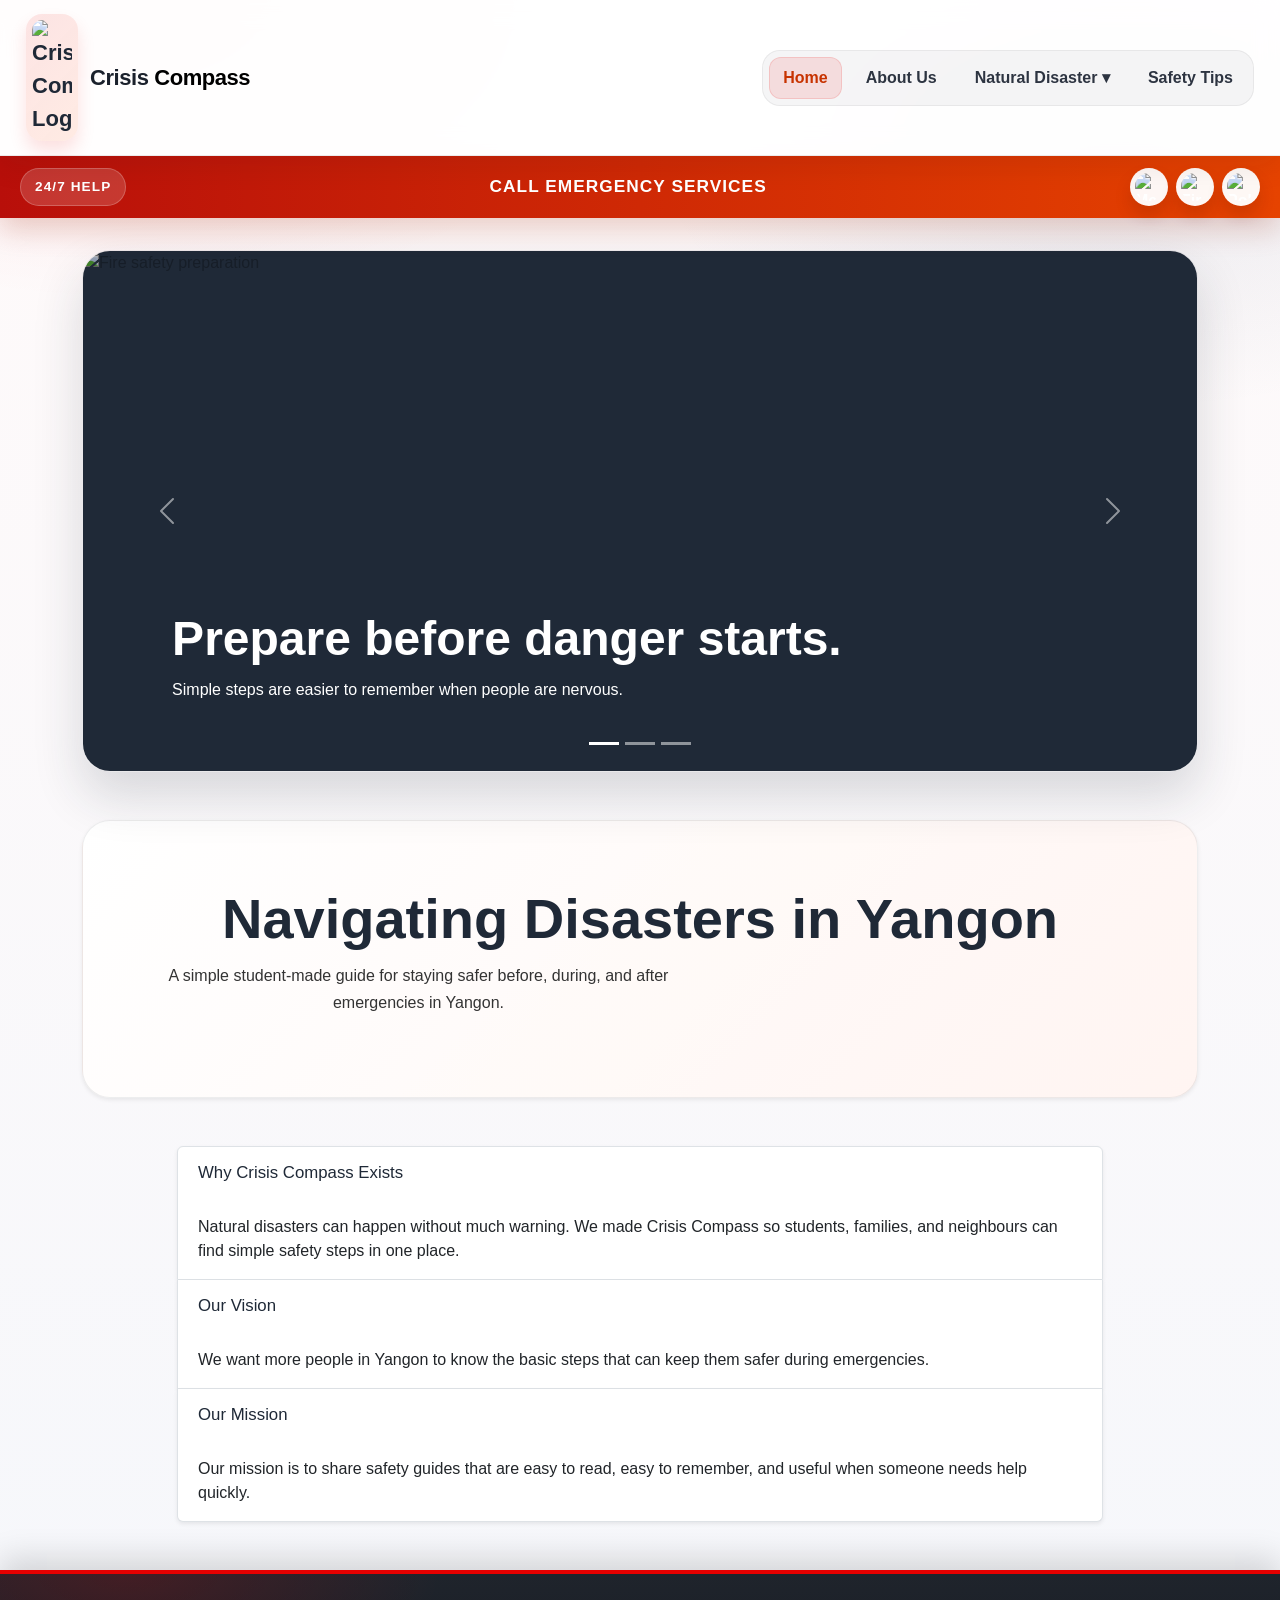
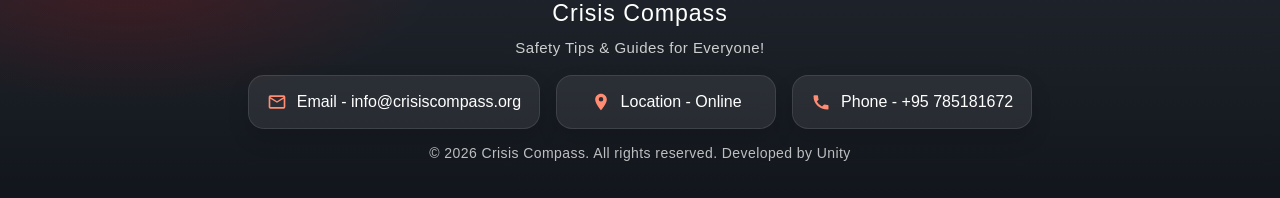
==== pages/index.html @ 1739c4b1 "Add files via upload" ====
<!DOCTYPE html>
<html lang="en">
<head>
    <meta charset="UTF-8">
    <meta name="viewport" content="width=device-width, initial-scale=1.0">
    <title>Crisis Compass</title>
    <link rel="icon" type="image/png" href="../media/Crisis-removebg-preview.png">
    <link rel="stylesheet" href="https://cdn.jsdelivr.net/npm/bootstrap@5.3.3/dist/css/bootstrap.min.css">
    <link rel="stylesheet" href="shared.css">
</head>
<body class="home-page">
    <nav class="navbar">
        <div class="logo">
            <img class="logo-image" src="../media/Crisis-removebg-preview.png" alt="Crisis Compass Logo">
            <span class="brand">Crisis <b>Compass</b></span>
        </div>

        <input type="checkbox" id="nav-toggle" class="nav-toggle">
        <label for="nav-toggle" class="nav-toggle-label" aria-label="Toggle navigation">
            <span></span>
            <span></span>
            <span></span>
        </label>

        <ul class="nav-links">
            <li><a class="active" href="index.html">Home</a></li>
            <li><a href="aboutus.html">About Us</a></li>
            <li class="dropdown">
                <a href="#">Natural Disaster &#9662;</a>
                <ul class="dropdown-menu">
                    <li><a href="Earthquake.html">Earthquake</a></li>
                    <li><a href="Flood.html">Flood</a></li>
                    <li><a href="Tornado.html">Tornado</a></li>
                    <li><a href="Tsunami.html">Tsunami</a></li>
                    <li><a href="fire-safety.html">Fire Safety</a></li>
                </ul>
            </li>
            <li><a href="Safety_tips.html">Safety Tips</a></li>
        </ul>
    </nav>

    <a href="emergency.html" class="emergency-bar">
        <span class="em-badge">24/7 Help</span>
        <span class="em-text">Call Emergency Services</span>
        <span class="em-logos">
            <img src="../media/medicial.png" alt="Medical Support">
            <img src="../media/fire.png" alt="Fire Force">
            <img src="../media/police.png" alt="Police">
        </span>
    </a>

    <main class="home-main">
        <div class="container">
            <div id="homeSafetySlides" class="carousel slide home-carousel mb-5" data-bs-ride="carousel">
                <div class="carousel-indicators">
                    <button type="button" data-bs-target="#homeSafetySlides" data-bs-slide-to="0" class="active" aria-current="true" aria-label="Slide 1"></button>
                    <button type="button" data-bs-target="#homeSafetySlides" data-bs-slide-to="1" aria-label="Slide 2"></button>
                    <button type="button" data-bs-target="#homeSafetySlides" data-bs-slide-to="2" aria-label="Slide 3"></button>
                </div>
                <div class="carousel-inner">
                    <div class="carousel-item active">
                        <img src="../media/flood.jpg" class="d-block w-100" alt="Fire safety preparation">
                        <div class="carousel-caption">
                            <h2>Prepare before danger starts.</h2>
                            <p>Simple steps are easier to remember when people are nervous.</p>
                        </div>
                    </div>
                    <div class="carousel-item">
                        <img src="../media/fire-prevention.webp" class="d-block w-100" alt="Fire prevention safety">
                        <div class="carousel-caption">
                            <h2>Prevent risks at home.</h2>
                            <p>Small habits like checking heat, wires, exits, and supplies can prevent bigger problems.</p>
                        </div>
                    </div>
                    <div class="carousel-item">
                        <img src="../media/first-aid-kit-screenshot.png" class="d-block w-100" alt="Emergency kit supplies">
                        <div class="carousel-caption">
                            <h2>Keep emergency supplies ready.</h2>
                            <p>A small kit can really help when power, roads, or phones are not working.</p>
                        </div>
                    </div>
                </div>
                <button class="carousel-control-prev" type="button" data-bs-target="#homeSafetySlides" data-bs-slide="prev">
                    <span class="carousel-control-prev-icon" aria-hidden="true"></span>
                    <span class="visually-hidden">Previous</span>
                </button>
                <button class="carousel-control-next" type="button" data-bs-target="#homeSafetySlides" data-bs-slide="next">
                    <span class="carousel-control-next-icon" aria-hidden="true"></span>
                    <span class="visually-hidden">Next</span>
                </button>
            </div>

            <div class="hero-section text-center shadow-sm">
                <h1 class="display-4 fw-bold">Navigating Disasters in Yangon</h1>
                <p class="lead px-3">A simple student-made guide for staying safer before, during, and after emergencies in Yangon.</p>
            </div>

            <div class="row mt-5 justify-content-center">
                <div class="col-md-10">
                    <div class="accordion" id="homeAccordion">
                        <div class="accordion-item shadow-sm">
                            <div class="accordion-header"><h3 class="custom-btn">Why Crisis Compass Exists</h3></div>
                            <div class="accordion-body">
                                Natural disasters can happen without much warning. We made Crisis Compass so students, families, and neighbours can find simple safety steps in one place.
                            </div>
                        </div>

                        <div class="accordion-item shadow-sm">
                            <div class="accordion-header"><h3 class="custom-btn">Our Vision</h3></div>
                            <div class="accordion-body">
                                We want more people in Yangon to know the basic steps that can keep them safer during emergencies.
                            </div>
                        </div>

                        <div class="accordion-item shadow-sm">
                            <div class="accordion-header"><h3 class="custom-btn">Our Mission</h3></div>
                            <div class="accordion-body">
                                Our mission is to share safety guides that are easy to read, easy to remember, and useful when someone needs help quickly.
                            </div>
                        </div>
                    </div>
                </div>
            </div>
        </div>
    </main>

    <footer>
        <h3>Crisis Compass</h3>
        <p class="footer-lead">Safety Tips &amp; Guides for Everyone!</p>
        <ul>
            <li><a class="footer-link" href="mailto:info@crisiscompass.org"><span class="footer-icon"><svg viewBox="0 0 24 24"><path d="M20 4H4a2 2 0 0 0-2 2v12a2 2 0 0 0 2 2h16a2 2 0 0 0 2-2V6a2 2 0 0 0-2-2Zm0 2-8 5L4 6h16Zm0 12H4V8l8 5 8-5v10Z"></path></svg></span><span>Email - info@crisiscompass.org</span></a></li>
            <li><a class="footer-link" href="#"><span class="footer-icon"><svg viewBox="0 0 24 24"><path d="M12 2c-3.86 0-7 3.14-7 7 0 5.25 7 13 7 13s7-7.75 7-13c0-3.86-3.14-7-7-7Zm0 9.5A2.5 2.5 0 1 1 12 6a2.5 2.5 0 0 1 0 5.5Z"></path></svg></span><span>Location - Online</span></a></li>
            <li><a class="footer-link" href="tel:+95785181672"><span class="footer-icon"><svg viewBox="0 0 24 24"><path d="M6.62 10.79a15.05 15.05 0 0 0 6.59 6.59l2.2-2.2a1 1 0 0 1 1.02-.24c1.12.37 2.33.57 3.57.57a1 1 0 0 1 1 1V20a1 1 0 0 1-1 1C10.07 21 3 13.93 3 5a1 1 0 0 1 1-1h3.5a1 1 0 0 1 1 1c0 1.24.2 2.45.57 3.57a1 1 0 0 1-.24 1.02l-2.21 2.2Z"></path></svg></span><span>Phone - +95 785181672</span></a></li>
        </ul>
        <p>&copy; 2026 Crisis Compass. All rights reserved. Developed by Unity</p>
    </footer>

    <script src="https://cdn.jsdelivr.net/npm/bootstrap@5.3.3/dist/js/bootstrap.bundle.min.js"></script>
</body>
</html>
---- pages/shared.css ----
* {
    margin: 0;
    padding: 0;
    box-sizing: border-box;
    font-family: 'Segoe UI', sans-serif;
}

body {
    background: #f5f5f5;
}

@keyframes cc-fade-up {
    from {
        opacity: 0;
        transform: translateY(14px);
    }

    to {
        opacity: 1;
        transform: translateY(0);
    }
}

@keyframes cc-pop {
    from {
        opacity: 0;
        transform: scale(0.98);
    }

    to {
        opacity: 1;
        transform: scale(1);
    }
}

@keyframes cc-float {
    0% {
        transform: translate3d(0, 0, 0);
    }

    50% {
        transform: translate3d(0, -8px, 0);
    }

    100% {
        transform: translate3d(0, 0, 0);
    }
}

.navbar {
    display: flex;
    justify-content: space-between;
    align-items: center;
    padding: 14px 26px;
    background: rgba(255, 255, 255, 0.92);
    backdrop-filter: blur(12px);
    border-bottom: 1px solid rgba(18, 22, 28, 0.08);
    box-shadow: 0 10px 28px rgba(18, 22, 28, 0.08);
    position: sticky;
    top: 0;
    z-index: 1000;
}

.logo {
    display: flex;
    align-items: center;
    gap: 12px;
    font-size: 22px;
    font-weight: 600;
}

.logo-image {
    width: 52px;
    height: auto;
    display: block;
    padding: 6px;
    border-radius: 16px;
    background: linear-gradient(135deg, rgba(230, 0, 0, 0.1), rgba(255, 195, 171, 0.32));
    box-shadow: 0 10px 18px rgba(230, 0, 0, 0.12);
}

.logo .icon {
    color: red;
    font-size: 26px;
    margin-right: 8px;
}

.brand {
    white-space: nowrap;
    color: #1b212c;
    letter-spacing: -0.02em;
}

.brand b {
    color: black;
}

.nav-links {
    list-style: none;
    display: flex;
    gap: 10px;
    align-items: center;
    margin: 0;
    padding: 6px;
    border-radius: 18px;
    background: rgba(18, 22, 28, 0.04);
    border: 1px solid rgba(18, 22, 28, 0.06);
}

.nav-links li {
    position: relative;
}

.nav-links a {
    text-decoration: none;
    color: #2d3441;
    font-weight: 600;
    transition: 0.25s ease;
    display: inline-flex;
    align-items: center;
    justify-content: center;
    min-height: 42px;
    padding: 0 14px;
    border-radius: 12px;
}

.nav-links a:hover {
    color: #c73300;
    background: rgba(230, 0, 0, 0.08);
}

.nav-links a.active {
    color: #c73300;
    background: rgba(230, 0, 0, 0.1);
    box-shadow: inset 0 0 0 1px rgba(230, 0, 0, 0.12);
}

.nav-toggle {
    position: absolute;
    opacity: 0;
    pointer-events: none;
}

.nav-toggle-label {
    display: none;
    align-items: center;
    justify-content: center;
    width: 42px;
    height: 42px;
    cursor: pointer;
    border-radius: 14px;
    background: rgba(18, 22, 28, 0.05);
    border: 1px solid rgba(18, 22, 28, 0.08);
    margin-left: 12px;
}

.nav-toggle-label span {
    display: block;
    width: 24px;
    height: 2px;
    background: #2d3441;
    border-radius: 999px;
    transition: transform 0.25s ease, opacity 0.25s ease;
}

.nav-toggle-label span + span {
    margin-top: 6px;
}

.nav-toggle:checked + .nav-toggle-label span:nth-child(1) {
    transform: translateY(8px) rotate(45deg);
}

.nav-toggle:checked + .nav-toggle-label span:nth-child(2) {
    opacity: 0;
}

.nav-toggle:checked + .nav-toggle-label span:nth-child(3) {
    transform: translateY(-8px) rotate(-45deg);
}

.navbar,
.nav-links,
.dropdown {
    overflow: visible;
}

.dropdown {
    z-index: 1001;
}

.dropdown-menu {
    display: block !important;
    position: absolute;
    top: calc(100% + 12px);
    left: 0;
    background: rgba(255, 255, 255, 0.98);
    border-radius: 18px;
    padding: 8px;
    margin: 0;
    width: 210px;
    list-style: none;
    z-index: 1002;
    border: 1px solid rgba(18, 22, 28, 0.08);
    box-shadow: 0 18px 36px rgba(18, 22, 28, 0.14);
    opacity: 0;
    visibility: hidden;
    pointer-events: none;
    transform: translateY(10px);
    transition: 0.3s ease;
}

.dropdown:hover .dropdown-menu,
.dropdown:focus-within .dropdown-menu {
    opacity: 1;
    visibility: visible;
    pointer-events: auto;
    transform: translateY(0);
}

.dropdown > a {
    display: inline-flex;
    align-items: center;
    justify-content: center;
    gap: 6px;
    line-height: 1;
}

.dropdown-menu li {
    padding: 0;
}

.dropdown-menu li a {
    color: #222;
    display: block;
    justify-content: flex-start;
    min-height: 40px;
    padding: 0 12px;
    border-radius: 10px;
}

.dropdown-menu li a.active {
    color: red;
    font-weight: 700;
}

.dropdown-menu li:hover {
    background: transparent;
}

.emergency-bar {
    display: grid;
    grid-template-columns: auto 1fr auto;
    align-items: center;
    gap: 14px;
    background: linear-gradient(90deg, #b80f0a 0%, #e64300 100%);
    color: white;
    text-decoration: none;
    padding: 12px 20px;
    font-weight: 700;
    position: sticky;
    top: 86px;
    z-index: 990;
    box-shadow: 0 12px 28px rgba(153, 33, 0, 0.2);
}

.em-badge {
    display: inline-flex;
    align-items: center;
    justify-content: center;
    min-height: 38px;
    padding: 0 14px;
    border-radius: 999px;
    background: rgba(255, 255, 255, 0.16);
    border: 1px solid rgba(255, 255, 255, 0.22);
    font-size: 0.85rem;
    letter-spacing: 0.08em;
    text-transform: uppercase;
}

.em-text {
    font-size: 1.08rem;
    letter-spacing: 0.06em;
    text-transform: uppercase;
    text-align: center;
}

.em-logos {
    display: flex;
    align-items: center;
    gap: 8px;
}

.em-logos img {
    width: 38px;
    height: 38px;
    object-fit: contain;
    background: rgba(255, 255, 255, 0.96);
    border-radius: 50%;
    padding: 5px;
    box-shadow: 0 10px 16px rgba(92, 20, 0, 0.18);
}

.emergency-bar:hover {
    background: linear-gradient(90deg, #a20c08 0%, #cf3a00 100%);
    color: white;
}

.emergency-bar:active {
    background: linear-gradient(90deg, #8f0a06 0%, #bb3400 100%);
}

footer {
    background:
        radial-gradient(520px 220px at 10% 0%, rgba(230, 0, 0, 0.18), transparent 60%),
        linear-gradient(180deg, #1f242c 0%, #12161c 100%);
    color: white;
    text-align: center;
    padding: 26px 16px 18px;
    border-top: 4px solid #e60000;
    box-shadow: 0 -12px 30px rgba(0, 0, 0, 0.14);
}

footer h3 {
    margin-bottom: 8px;
    font-size: 1.45rem;
    letter-spacing: 0.04em;
}

.footer-lead {
    max-width: 640px;
    margin: 0 auto 14px;
    color: rgba(255, 255, 255, 0.78);
    line-height: 1.65;
    font-size: 0.94rem;
}

footer ul {
    list-style: none;
    display: flex;
    justify-content: center;
    gap: 16px;
    flex-wrap: wrap;
    max-width: 1100px;
    margin: 0 auto;
    padding: 0;
}

footer ul li a {
    color: white;
    text-decoration: none;
    transition: 0.25s ease;
}

footer ul li a:hover {
    color: white;
}

.footer-link {
    display: inline-flex;
    align-items: center;
    gap: 10px;
    padding: 14px 18px;
    border-radius: 16px;
    background: rgba(255, 255, 255, 0.08);
    border: 1px solid rgba(255, 255, 255, 0.1);
    box-shadow: 0 10px 22px rgba(0, 0, 0, 0.12);
    min-width: 220px;
    justify-content: center;
}

.footer-icon {
    width: 20px;
    height: 20px;
    display: inline-flex;
    align-items: center;
    justify-content: center;
    flex: 0 0 auto;
    color: #ff8c73;
}

.footer-icon svg {
    width: 100%;
    height: 100%;
    fill: currentColor;
}

.footer-link:hover {
    transform: translateY(-2px);
    background: rgba(230, 0, 0, 0.18);
    border-color: rgba(255, 140, 115, 0.45);
    box-shadow: 0 16px 30px rgba(0, 0, 0, 0.18);
}

footer p {
    margin-top: 14px;
    font-size: 14px;
    color: rgba(255, 255, 255, 0.72);
    letter-spacing: 0.03em;
}

footer p:hover {
    color: rgba(255, 255, 255, 0.9);
}

@media (max-width: 900px) {
    .nav-toggle-label {
        display: inline-flex;
    }

    .nav-links {
        display: none;
        flex-direction: column;
        width: 100%;
        gap: 8px;
        align-items: stretch;
        padding: 12px 14px;
        background: rgba(255, 255, 255, 0.96);
        border: 1px solid rgba(18, 22, 28, 0.08);
        border-radius: 18px;
        margin-top: 8px;
    }

    .nav-toggle:checked + .nav-toggle-label + .nav-links {
        display: flex;
    }

    .nav-links a {
        width: 100%;
        justify-content: flex-start;
        padding: 12px 14px;
    }

    .dropdown-menu {
        position: static;
        width: 100%;
        inset: auto;
        box-shadow: none;
        border: none;
        background: transparent;
        opacity: 1;
        visibility: visible;
        pointer-events: auto;
        transform: none;
        margin-top: 0;
    }

    .dropdown-menu li a {
        padding-left: 28px;
        border-radius: 10px;
    }

    .navbar {
        padding: 12px 16px;
        gap: 14px;
        flex-wrap: wrap;
        align-items: flex-start;
    }

    .emergency-bar {
        top: 128px;
        grid-template-columns: 1fr;
        justify-items: center;
        text-align: center;
        padding: 14px 16px;
    }

    .em-text {
        font-size: 0.98rem;
    }

    .em-badge {
        min-height: 34px;
        padding: 0 12px;
    }

    .footer-link {
        min-width: min(100%, 280px);
    }

    .footer-lead {
        font-size: 0.94rem;
    }

    .emergency-bar {
        top: 128px;
        grid-template-columns: 1fr;
        justify-items: center;
        text-align: center;
        padding: 14px 16px;
    }

    .em-text {
        font-size: 0.98rem;
    }

    .em-badge {
        min-height: 34px;
        padding: 0 12px;
    }

    .footer-link {
        min-width: min(100%, 280px);
    }

    .footer-lead {
        font-size: 0.94rem;
    }
}

/* HOME PAGE */
body.home-page {
    background:
        radial-gradient(900px 520px at 10% 0%, rgba(230, 0, 0, 0.10), transparent 58%),
        radial-gradient(820px 460px at 88% 8%, rgba(52, 83, 122, 0.10), transparent 58%),
        linear-gradient(180deg, #fffafa 0%, #f5f7fb 100%);
    color: #1f2937;
}

body.home-page .home-main {
    padding: 2rem 0 3rem;
}

body.home-page .hero-section {
    border-radius: 28px;
    padding: clamp(2rem, 5vw, 4rem) 1.5rem;
    background:
        linear-gradient(135deg, rgba(255, 255, 255, 0.94), rgba(255, 245, 242, 0.94)),
        linear-gradient(135deg, #ffffff, #fff1ec);
    border: 1px solid rgba(31, 41, 55, 0.08);
    box-shadow: 0 22px 48px rgba(31, 41, 55, 0.08);
}

body.home-page .home-carousel {
    overflow: hidden;
    border-radius: 28px;
    box-shadow: 0 24px 50px rgba(31, 41, 55, 0.16);
    border: 1px solid rgba(31, 41, 55, 0.08);
}

body.home-page .home-carousel .carousel-item {
    height: min(62vh, 520px);
    min-height: 320px;
    background: #1f2937;
}

body.home-page .home-carousel img {
    width: 100%;
    height: 100%;
    object-fit: cover;
    filter: brightness(0.72);
}

body.home-page .carousel-caption {
    text-align: left;
    left: 8%;
    right: 8%;
    bottom: 2rem;
}

body.home-page .carousel-caption h2 {
    font-weight: 800;
    font-size: clamp(1.8rem, 4vw, 3rem);
}

body.home-page .carousel-caption p {
    max-width: 58ch;
    line-height: 1.7;
}

body.home-page .custom-btn {
    margin: 0;
    padding: 1rem 1.25rem;
    font-size: 1.05rem;
    color: #1f2937;
}

/* EARTHQUAKE AND TORNADO INFORMATION PAGES */
body.info-page {
    background:
        radial-gradient(900px 520px at 10% 0%, rgba(230, 0, 0, 0.08), transparent 58%),
        linear-gradient(180deg, #f7f8fb 0%, #eef2f7 100%);
    color: #263238;
}

body.info-page .info-main {
    overflow: hidden;
}

body.info-page .simple-hero {
    background: linear-gradient(135deg, #25313d, #34495e);
    position: relative;
    overflow: hidden;
}

body.info-page .simple-hero::after {
    content: "";
    position: absolute;
    right: -80px;
    bottom: -120px;
    width: 320px;
    height: 320px;
    border-radius: 999px;
    background: radial-gradient(circle, rgba(255, 255, 255, 0.14), transparent 70%);
}

body.info-page .simple-hero .container {
    position: relative;
    z-index: 1;
}

body.info-page .simple-hero .card {
    border: none;
    border-radius: 18px;
    box-shadow: 0 20px 38px rgba(0, 0, 0, 0.16);
}

body.info-page main h2 {
    font-weight: 800;
}

body.info-page .card {
    border-radius: 16px;
    border-color: rgba(31, 41, 55, 0.08);
    box-shadow: 0 12px 24px rgba(31, 41, 55, 0.06);
}

body.info-page .nav-tabs .nav-link {
    color: #333;
    font-weight: 600;
}

body.info-page .nav-tabs .nav-link.active {
    color: #c73300;
    font-weight: 700;
}

body.info-page .table {
    background: white;
}

@media (max-width: 767.98px) {
    body.home-page .home-carousel .carousel-item {
        height: 420px;
    }

    body.home-page .carousel-caption {
        bottom: 1.2rem;
    }
}

/* SAFETY TIPS PAGE */
body.safety-page {
    background:
        radial-gradient(900px 520px at 8% 8%, rgba(230, 0, 0, 0.10), transparent 58%),
        radial-gradient(760px 420px at 92% 10%, rgba(18, 53, 91, 0.10), transparent 56%),
        linear-gradient(180deg, #fffafa 0%, #f4f7fb 48%, #edf1f6 100%);
    color: #222;
}

body.safety-page .safety-main {
    position: relative;
    overflow: clip;
}

body.safety-page .safety-section {
    max-width: 1180px;
    margin: 0 auto;
    padding: 70px 18px;
}

body.safety-page .section-title {
    text-align: center;
    margin-bottom: 42px;
}

body.safety-page .safety-kicker {
    display: inline-flex;
    align-items: center;
    gap: 8px;
    padding: 0.45rem 0.85rem;
    border-radius: 999px;
    background: rgba(255, 255, 255, 0.84);
    border: 1px solid rgba(230, 0, 0, 0.12);
    color: #b93810;
    font-size: 0.8rem;
    font-weight: 700;
    text-transform: uppercase;
    letter-spacing: 0.14em;
}

body.safety-page .section-title h1 {
    font-size: clamp(2.1rem, 5vw, 3.4rem);
    color: #12355b;
    margin: 16px 0 15px;
    font-weight: 800;
}

body.safety-page .section-title p {
    font-size: 1.05rem;
    color: #555;
    max-width: 760px;
    margin: auto;
    line-height: 1.75;
}

body.safety-page .safety-accordion {
    display: flex;
    flex-direction: column;
    gap: 20px;
}

body.safety-page .safety-accordion-item {
    background: white;
    border-radius: 20px;
    overflow: hidden;
    box-shadow: 0 12px 28px rgba(18, 53, 91, 0.09);
    transition: 0.3s;
    border: 1px solid rgba(18, 53, 91, 0.12);
}

body.safety-page .safety-accordion-item:hover {
    transform: translateY(-2px);
}

body.safety-page .safety-accordion-header {
    width: 100%;
    background: white;
    border: none;
    outline: none;
    padding: 25px;
    display: flex;
    justify-content: space-between;
    align-items: center;
    cursor: pointer;
    font-size: 1.2rem;
    font-weight: bold;
    color: #12355b;
    list-style: none;
    user-select: none;
}

body.safety-page .safety-accordion-header::-webkit-details-marker {
    display: none;
}

body.safety-page .safety-accordion-header::marker {
    content: "";
}

body.safety-page .accordion-icon {
    font-size: 1.5rem;
    transition: 0.3s;
}

body.safety-page .accordion-content {
    display: grid;
    grid-template-rows: 0fr;
    transition: grid-template-rows 0.35s ease;
    background: linear-gradient(180deg, #f9fbff 0%, #ffffff 100%);
}

body.safety-page .accordion-body {
    overflow: hidden;
    padding: 0 25px 25px;
}

body.safety-page .accordion-body h3 {
    margin-bottom: 10px;
    color: #0d2b4d;
}

body.safety-page .accordion-body ul {
    padding-left: 20px;
    line-height: 1.8;
    color: #444;
}

body.safety-page .safety-accordion-item[open] .accordion-content {
    grid-template-rows: 1fr;
}

body.safety-page .safety-accordion-item[open] .accordion-icon {
    transform: rotate(45deg);
}

body.safety-page .phase-cards {
    display: flex;
    gap: 16px;
    margin-top: 16px;
    flex-wrap: wrap;
}

body.safety-page .phase-card {
    flex: 1 1 260px;
    background: #ffffff;
    border-radius: 16px;
    padding: 18px 18px 16px;
    box-shadow: 0 10px 24px rgba(18, 53, 91, 0.10);
    border: 1px solid rgba(18, 53, 91, 0.12);
    position: relative;
    overflow: hidden;
}

body.safety-page .phase-card::before {
    content: "";
    position: absolute;
    inset: 0 0 auto 0;
    height: 6px;
    background: #12355b;
}

body.safety-page .phase-before::before {
    background: #3b82f6;
}

body.safety-page .phase-during::before {
    background: #f59e0b;
}

body.safety-page .phase-after::before {
    background: #22c55e;
}

body.safety-page .phase-card h3 {
    margin-top: 6px;
    font-size: 1.15rem;
}

@media (max-width: 768px) {
    body.safety-page .safety-section {
        padding: 50px 16px;
    }

    body.safety-page .safety-accordion-header {
        font-size: 1rem;
        padding: 20px;
    }
}


/* COMBINED PAGE STYLES */
/* ABOUT PAGE */
body.about-page {
    background: radial-gradient(900px 500px at 15% 10%, rgba(230, 0, 0, 0.10), transparent 55%),
        radial-gradient(900px 500px at 85% 0%, rgba(0, 0, 0, 0.10), transparent 60%),
        linear-gradient(180deg, #f6f7f9, #f3f4f6);
}

@media (prefers-reduced-motion: reduce) {
    body.about-page *,
    body.about-page *::before,
    body.about-page *::after {
        animation-duration: 0.001ms !important;
        animation-iteration-count: 1 !important;
        transition-duration: 0.001ms !important;
        scroll-behavior: auto !important;
    }
}

.page {
    max-width: 1100px;
    margin: 0 auto;
    padding: 34px 18px 64px;
    position: relative;
    isolation: isolate;
}

body.about-page .page::before {
    content: "";
    position: absolute;
    inset: -60px -30px auto -30px;
    height: 220px;
    background:
        radial-gradient(300px 220px at 18% 45%, rgba(230, 0, 0, 0.10), transparent 62%),
        radial-gradient(320px 240px at 85% 40%, rgba(0, 0, 0, 0.06), transparent 66%);
    filter: blur(14px);
    opacity: 0.65;
    z-index: -1;
    animation: cc-float 10s ease-in-out infinite;
}

body.about-page .about-v2 {
    display: grid;
    gap: 26px;
}

.section-kicker {
    display: inline-block;
    font-size: 12px;
    letter-spacing: 0.8px;
    text-transform: uppercase;
    color: rgba(17, 17, 17, 0.70);
    padding: 6px 10px;
    border-radius: 999px;
    border: 1px solid rgba(17, 17, 17, 0.10);
    background: rgba(17, 17, 17, 0.03);
    width: fit-content;
}

.about-hero {
    display: grid;
    grid-template-columns: 1.5fr 0.9fr;
    gap: 18px;
    background: #ffffff;
    border: 1px solid rgba(17, 17, 17, 0.10);
    border-radius: 16px;
    box-shadow: 0 10px 24px rgba(17, 17, 17, 0.06);
    padding: 26px 24px;
    margin-top: 18px;
    animation: cc-fade-up 700ms cubic-bezier(.2,.9,.2,1) both;
}

.about-hero__content {
    min-width: 0;
}

.about-hero h1 {
    font-size: 34px;
    letter-spacing: -0.5px;
    color: #111;
}

.about-hero__panel {
    align-self: stretch;
    border-radius: 14px;
    padding: 16px 16px 14px;
    background: #fafafa;
    border: 1px solid rgba(17, 17, 17, 0.08);
    animation: cc-pop 700ms cubic-bezier(.2,.9,.2,1) both;
    animation-delay: 90ms;
}

.about-hero__actions {
    display: flex;
    flex-wrap: wrap;
    gap: 10px;
    margin-top: 14px;
}

.panel-title {
    font-size: 12px;
    letter-spacing: 0.8px;
    text-transform: uppercase;
    color: rgba(17, 17, 17, 0.78);
}

.panel-list {
    list-style: none;
    margin-top: 10px;
    display: grid;
    gap: 10px;
    color: #222;
    font-size: 13px;
    line-height: 1.5;
}

.panel-dot {
    width: 10px;
    height: 10px;
    border-radius: 999px;
    background: #e60000;
    display: inline-block;
    margin-right: 10px;
    transform: translateY(1px);
}

.panel-list li {
    padding: 8px 10px;
    border-radius: 12px;
    transition: transform 180ms ease, background 180ms ease, box-shadow 180ms ease;
}

.panel-list li:hover {
    transform: translateX(2px);
    background: rgba(230, 0, 0, 0.05);
}

.lead {
    margin-top: 10px;
    font-size: 16px;
    line-height: 1.7;
    color: #333;
    max-width: 70ch;
}

.about-stats {
    display: grid;
    grid-template-columns: repeat(3, minmax(0, 1fr));
    gap: 12px;
    margin-top: 18px;
}

.stat,
.split-card,
.coverage-card,
.value-card,
.dev-card,
.faq-item,
.cta-card {
    background: #ffffff;
    border: 1px solid rgba(17, 17, 17, 0.10);
    box-shadow: 0 10px 22px rgba(17,17,17,0.06);
}

.stat {
    border-radius: 14px;
    padding: 14px;
    transition: transform 180ms ease, box-shadow 180ms ease, border-color 180ms ease;
    animation: cc-fade-up 650ms cubic-bezier(.2,.9,.2,1) both;
}

.stat:nth-child(1) { animation-delay: 120ms; }
.stat:nth-child(2) { animation-delay: 180ms; }
.stat:nth-child(3) { animation-delay: 240ms; }

.stat:hover {
    transform: translateY(-4px);
    box-shadow: 0 14px 26px rgba(17,17,17,0.08);
    border-color: rgba(230, 0, 0, 0.26);
}

.stat__value {
    font-weight: 800;
    color: #111;
    font-size: 16px;
}

.stat__label {
    margin-top: 4px;
    color: #444;
    font-size: 13px;
}

.team,
.about-section {
    margin-top: 26px;
}

.split,
.coverage-grid {
    display: grid;
    gap: 14px;
}

.split {
    grid-template-columns: repeat(2, minmax(0, 1fr));
}

.coverage-grid {
    grid-template-columns: repeat(3, minmax(0, 1fr));
}

.split-card,
.coverage-card,
.value-card {
    border-radius: 16px;
    padding: 16px;
    animation: cc-fade-up 650ms cubic-bezier(.2,.9,.2,1) both;
}

.split-card:nth-child(1) { animation-delay: 80ms; }
.split-card:nth-child(2) { animation-delay: 140ms; }
.coverage-card:nth-child(1) { animation-delay: 90ms; }
.coverage-card:nth-child(2) { animation-delay: 150ms; }
.coverage-card:nth-child(3) { animation-delay: 210ms; }
.value-card:nth-child(1) { animation-delay: 90ms; }
.value-card:nth-child(2) { animation-delay: 150ms; }
.value-card:nth-child(3) { animation-delay: 210ms; }
.value-card:nth-child(4) { animation-delay: 270ms; }

.split-title,
.coverage-title,
.value-title {
    font-size: 16px;
    color: #111;
}

.split-text,
.value-text {
    margin-top: 8px;
    font-size: 13px;
    line-height: 1.7;
    color: #333;
}

.split-text {
    font-size: 14px;
}

.checklist {
    list-style: none;
    margin-top: 10px;
    display: grid;
    gap: 10px;
    color: #333;
    font-size: 13px;
    line-height: 1.55;
}

.checklist li {
    padding-left: 18px;
    position: relative;
}

.checklist li::before {
    content: "";
    width: 10px;
    height: 10px;
    border-radius: 999px;
    background: rgba(230, 0, 0, 0.9);
    position: absolute;
    left: 0;
    top: 6px;
}

.values-grid {
    display: grid;
    grid-template-columns: repeat(4, minmax(0, 1fr));
    gap: 14px;
}

.section-head {
    display: flex;
    align-items: flex-end;
    justify-content: space-between;
    gap: 12px;
    margin-bottom: 14px;
}

.section-head h2 {
    font-size: 26px;
    color: #111;
    position: relative;
}

.section-head h2::after {
    content: "";
    display: block;
    height: 3px;
    width: 48px;
    margin-top: 8px;
    border-radius: 999px;
    background: #e60000;
}

.section-head p {
    color: #444;
    font-size: 14px;
}

.team-grid {
    display: grid;
    grid-template-columns: repeat(2, minmax(0, 1fr));
    gap: 18px;
}

.dev-card {
    --accent: #5b8def;
    --accent-soft: rgba(91, 141, 239, 0.18);
    --accent-deep: #3f73dd;
    background: linear-gradient(180deg, rgba(255,255,255,0.98), rgba(247, 250, 255, 0.95));
    border: 1px solid rgba(91, 141, 239, 0.18);
    border-radius: 22px;
    padding: 20px 18px 18px;
    box-shadow: 0 18px 38px rgba(17,17,17,0.1);
    transition: transform 0.18s ease, box-shadow 0.18s ease, border-color 0.18s ease;
    overflow: hidden;
    position: relative;
    text-align: center;
    animation: cc-fade-up 650ms cubic-bezier(.2,.9,.2,1) both;
}

.dev-card::before {
    content: "";
    position: absolute;
    inset: 0 0 auto 0;
    height: 108px;
    background: linear-gradient(135deg, var(--accent-soft), rgba(255, 255, 255, 0));
    pointer-events: none;
}

.dev-card::after {
    content: "";
    position: absolute;
    top: 18px;
    right: 20px;
    width: 54px;
    height: 54px;
    border-radius: 999px;
    background: radial-gradient(circle, rgba(255,255,255,0.55), transparent 70%);
    pointer-events: none;
}

.dev-card:nth-child(1) { animation-delay: 120ms; }
.dev-card:nth-child(2) { animation-delay: 180ms; }
.dev-card:nth-child(3) { animation-delay: 240ms; }
.dev-card:nth-child(4) { animation-delay: 300ms; }

.dev-card--two {
    --accent: MidnightBlue;
    --accent-soft: rgba(25, 25, 112, 0.18);
    --accent-deep: #00008b;
    background: linear-gradient(180deg, rgba(25, 25, 112, 0.08), rgba(248, 250, 255, 0.95));
    border-color: rgba(25, 25, 112, 0.18);
}

.dev-card--one {
    --accent: SkyBlue;
    --accent-soft: rgba(135, 206, 235, 0.32);
    --accent-deep: #2196f3;
    background: linear-gradient(180deg, rgba(135, 206, 235, 0.12), rgba(252, 249, 255, 0.96));
    border-color: rgba(135, 206, 235, 0.25);
}

.dev-card--three {
    --accent: #1abc9c;
    --accent-soft: rgba(26, 188, 156, 0.28);
    --accent-deep: #117a65;
    background: linear-gradient(180deg, rgba(26, 188, 156, 0.14), rgba(252, 255, 253, 0.96));
    border-color: rgba(26, 188, 156, 0.22);
}

.dev-card--four {
    --accent: #ff6fa3;
    --accent-soft: rgba(255, 111, 163, 0.26);
    --accent-deep: #c73471;
    background: linear-gradient(180deg, rgba(255, 111, 163, 0.14), rgba(255, 245, 250, 0.96));
    border-color: rgba(255, 111, 163, 0.22);
}

.dev-card:hover {
    transform: translateY(-4px);
    box-shadow: 0 22px 40px rgba(17,17,17,0.1);
    border-color: color-mix(in srgb, var(--accent) 45%, white);
}

.dev-avatar-wrap {
    position: relative;
    width: fit-content;
    margin: 6px auto 14px;
}

.avatar,
.dev-photo {
    width: 128px;
    height: 128px;
    border-radius: 999px;
    display: grid;
    place-items: center;
    font-weight: 800;
    color: #fff;
    background:
        radial-gradient(circle at 30% 25%, rgba(255,255,255,0.28), transparent 34%),
        linear-gradient(135deg, var(--accent), var(--accent-deep));
    letter-spacing: 0.5px;
    margin: 0;
    box-shadow: 0 18px 30px rgba(17,17,17,0.16);
    border: 4px solid rgba(255,255,255,0.96);
    transition: transform 180ms ease, filter 180ms ease;
    position: relative;
    z-index: 1;
}

.dev-photo {
    display: block;
    object-fit: cover;
    background: #ffffff;
}

.avatar {
    font-size: 1.8rem;
}

.dev-emoji-badge {
    position: absolute;
    right: -2px;
    bottom: 6px;
    width: 40px;
    height: 40px;
    border-radius: 999px;
    display: grid;
    place-items: center;
    font-size: 1.1rem;
    background: rgba(255,255,255,0.96);
    border: 3px solid white;
    box-shadow: 0 10px 18px rgba(17,17,17,0.16);
    z-index: 3;
}

.dev-status-dot {
    position: absolute;
    left: 8px;
    bottom: 10px;
    width: 18px;
    height: 18px;
    border-radius: 999px;
    background: #30c46c;
    border: 3px solid #ffffff;
    box-shadow: 0 8px 16px rgba(48, 196, 108, 0.24);
    z-index: 3;
}

.dev-card__presence {
    margin-top: 10px;
}

.dev-status-pill {
    display: inline-flex;
    align-items: center;
    justify-content: center;
    width: 34px;
    height: 34px;
    padding: 0;
    border-radius: 999px;
    background: rgba(48, 196, 108, 0.16);
    border: 1px solid rgba(48, 196, 108, 0.24);
    box-shadow: 0 8px 18px rgba(17,17,17,0.06);
}

.dev-status-pill__dot {
    width: 14px;
    height: 14px;
    border-radius: 999px;
    background: #30c46c;
    box-shadow: 0 0 0 4px rgba(48, 196, 108, 0.18);
}

.dev-status-pill__text {
    display: none;
}

[id*="-online-"] .dev-status-dot,
[id*="-online-"] .dev-status-pill__dot {
    background: #30c46c;
}

[id*="-online-"] .dev-status-dot {
    box-shadow: 0 8px 16px rgba(48, 196, 108, 0.24);
}

[id*="-online-"] .dev-status-pill__dot {
    box-shadow: 0 0 0 4px rgba(48, 196, 108, 0.14);
}

.dev-card:hover .avatar,
.dev-card:hover .dev-photo {
    transform: translateY(-2px) scale(1.03);
}

.dev-card:hover .avatar {
    filter: saturate(1.1);
}

.dev-card:hover .dev-photo {
    filter: saturate(1.05);
}

.dev-card__name {
    font-size: 1.15rem;
    color: #111;
    line-height: 1.2;
}

.dev-card__role {
    margin-top: 5px;
    font-size: 0.95rem;
    color: #555;
    letter-spacing: 0.03em;
    display: inline-flex;
    align-items: center;
    gap: 8px;
    justify-content: center;
}

.dev-card__role .bi {
    font-size: 1.05rem;
    color: var(--accent-deep);
    display: inline-block;
    line-height: 1;
}

.story-card {
    border-radius: 18px;
    padding: 20px 22px;
    background: linear-gradient(135deg, rgba(255, 255, 255, 0.96), rgba(249, 250, 252, 0.98));
    border: 1px solid rgba(17, 17, 17, 0.08);
    box-shadow: 0 14px 28px rgba(17, 17, 17, 0.06);
}

.story-card p {
    margin: 0;
    max-width: 72ch;
    font-size: 15px;
    line-height: 1.85;
    color: #333;
}

.faq-list {
    display: grid;
    gap: 12px;
}

.faq-item {
    border-radius: 16px;
    padding: 12px 14px;
    animation: cc-fade-up 650ms cubic-bezier(.2,.9,.2,1) both;
}

.faq-item summary {
    cursor: pointer;
    font-weight: 650;
    color: #111;
    list-style: none;
}

.faq-item summary::-webkit-details-marker { display: none; }

.faq-item summary::after {
    content: "+";
    float: right;
    color: rgba(17,17,17,0.6);
    font-weight: 800;
}

.faq-item[open] summary::after { content: "-"; }

.faq-item p {
    margin-top: 10px;
    color: #333;
    font-size: 13px;
    line-height: 1.65;
    max-width: 80ch;
}

.cta-card {
    border-radius: 16px;
    padding: 18px;
    box-shadow: 0 12px 26px rgba(17,17,17,0.07);
    animation: cc-fade-up 650ms cubic-bezier(.2,.9,.2,1) both;
}

.cta-title {
    font-size: 22px;
    color: #111;
}

.cta-text {
    margin-top: 8px;
    font-size: 14px;
    line-height: 1.7;
    color: #333;
    max-width: 80ch;
}

.cta-actions {
    display: flex;
    gap: 10px;
    flex-wrap: wrap;
    margin-top: 12px;
}

.cta-btn {
    display: inline-flex;
    align-items: center;
    justify-content: center;
    padding: 10px 14px;
    border-radius: 12px;
    background: #e60000;
    color: #fff;
    text-decoration: none;
    font-weight: 650;
    border: 1px solid rgba(230, 0, 0, 0.45);
    transition: transform 180ms ease, box-shadow 180ms ease, background 180ms ease;
}

.cta-btn:hover {
    transform: translateY(-2px);
    box-shadow: 0 12px 24px rgba(230, 0, 0, 0.18);
    background: #cc0000;
}

.cta-btn--ghost {
    background: transparent;
    color: #111;
    border-color: rgba(17, 17, 17, 0.14);
}

.cta-btn--ghost:hover {
    background: rgba(17, 17, 17, 0.04);
    box-shadow: none;
}

@media (max-width: 980px) {
    .about-hero,
    .split,
    .coverage-grid {
        grid-template-columns: 1fr;
    }

    .values-grid {
        grid-template-columns: repeat(2, minmax(0, 1fr));
    }
}

@media (max-width: 640px) {
    .about-stats {
        grid-template-columns: 1fr;
    }

    .section-head {
        flex-direction: column;
        align-items: flex-start;
    }

    .team-grid,
    .values-grid {
        grid-template-columns: 1fr;
    }

    .avatar,
    .dev-photo {
        width: 110px;
        height: 110px;
    }

    .dev-emoji-badge {
        width: 34px;
        height: 34px;
        font-size: 1rem;
    }
}

/* EMERGENCY PAGE */
:root {
    color-scheme: light;
}

body.em-page {
    background:
        radial-gradient(900px 520px at 8% 8%, rgba(214, 35, 0, 0.12), transparent 58%),
        radial-gradient(760px 420px at 92% 10%, rgba(24, 32, 54, 0.09), transparent 56%),
        linear-gradient(180deg, #fff8f5 0%, #f6f7fb 48%, #edf1f6 100%);
    color: #1a2236;
}

body.em-page .navbar,
body.em-page .nav-links,
body.em-page .dropdown {
    overflow: visible;
}

body.em-page .dropdown {
    z-index: 1001;
}

body.em-page .dropdown-menu {
    display: block !important;
    margin: 0;
    z-index: 1002;
    pointer-events: none;
}

body.em-page .dropdown:hover .dropdown-menu,
body.em-page .dropdown:focus-within .dropdown-menu {
    opacity: 1;
    visibility: visible;
    transform: translateY(0);
    pointer-events: auto;
}

body.em-page .dropdown > a {
    display: inline-block;
}

body.em-page .em-main {
    position: relative;
    overflow: clip;
}

body.em-page .em-main::before,
body.em-page .em-main::after {
    content: "";
    position: absolute;
    border-radius: 999px;
    pointer-events: none;
    opacity: 0.7;
    filter: blur(10px);
}

body.em-page .em-main::before {
    top: 90px;
    left: -100px;
    width: 260px;
    height: 260px;
    background: radial-gradient(circle, rgba(214, 35, 0, 0.12), transparent 72%);
    animation: em-float 12s ease-in-out infinite;
}

body.em-page .em-main::after {
    right: -100px;
    bottom: 60px;
    width: 300px;
    height: 300px;
    background: radial-gradient(circle, rgba(66, 110, 255, 0.1), transparent 72%);
    animation: em-float 15s ease-in-out infinite reverse;
}

@keyframes em-fade-up {
    from {
        opacity: 0;
        transform: translateY(20px);
    }

    to {
        opacity: 1;
        transform: translateY(0);
    }
}

@keyframes em-float {
    0% {
        transform: translate3d(0, 0, 0);
    }

    50% {
        transform: translate3d(0, -14px, 0);
    }

    100% {
        transform: translate3d(0, 0, 0);
    }
}

@media (prefers-reduced-motion: reduce) {
    body.em-page *,
    body.em-page *::before,
    body.em-page *::after {
        animation-duration: 0.001ms !important;
        animation-iteration-count: 1 !important;
        transition-duration: 0.001ms !important;
        scroll-behavior: auto !important;
    }
}

.em-kicker {
    display: inline-flex;
    align-items: center;
    gap: 8px;
    font-size: 0.78rem;
    font-weight: 700;
    letter-spacing: 0.16em;
    text-transform: uppercase;
    color: #ae3d1d;
}

.em-kicker::before {
    content: "";
    width: 28px;
    height: 1px;
    background: currentColor;
    opacity: 0.6;
}

body.em-page .em-hero,
body.em-page .em-numbers,
body.em-page .em-save-strip {
    animation: em-fade-up 760ms cubic-bezier(.2, .9, .2, 1) both;
}

body.em-page .em-numbers {
    animation-delay: 120ms;
}

body.em-page .em-save-strip {
    animation-delay: 240ms;
}

body.em-page .em-hero {
    background: linear-gradient(145deg, rgba(255, 255, 255, 0.96), rgba(255, 244, 240, 0.96));
    border: 1px solid rgba(26, 34, 54, 0.08);
    border-radius: 32px;
    padding: clamp(1.4rem, 3vw, 2.2rem);
    box-shadow: 0 28px 58px rgba(26, 34, 54, 0.08);
    position: relative;
    overflow: hidden;
}

body.em-page .em-hero::after {
    content: "";
    position: absolute;
    inset: auto -50px -70px auto;
    width: 240px;
    height: 240px;
    border-radius: 999px;
    background: radial-gradient(circle, rgba(214, 35, 0, 0.12), transparent 72%);
    pointer-events: none;
}

body.em-page .em-hero__copy {
    position: relative;
    z-index: 1;
}

body.em-page .em-hero h1 {
    margin: 0.8rem 0 0;
    font-size: clamp(2rem, 4vw, 3.35rem);
    line-height: 1.05;
    letter-spacing: -0.05em;
    color: #151d30;
}

body.em-page .em-lead {
    margin-top: 1rem;
    max-width: 56ch;
    font-size: 1rem;
    line-height: 1.8;
    color: rgba(26, 34, 54, 0.78);
}

body.em-page .em-chip-row {
    display: flex;
    flex-wrap: wrap;
    gap: 0.75rem;
    margin-top: 1.4rem;
    align-items: center;
}

body.em-page .em-chip {
    display: inline-flex;
    align-items: center;
    justify-content: center;
    padding: 0.72rem 1rem;
    border-radius: 999px;
    background: rgba(255, 255, 255, 0.88);
    border: 1px solid rgba(26, 34, 54, 0.08);
    box-shadow: 0 12px 26px rgba(26, 34, 54, 0.06);
    font-weight: 700;
    color: #293551;
    scroll-margin-top: 110px;
}

body.em-page .em-emergency-note {
    background: linear-gradient(135deg, #ffefe7 0%, #fff7f3 100%);
    border-color: rgba(255, 122, 70, 0.18);
    color: #c94b1f;
    letter-spacing: 0.12em;
}

body.em-page .em-note {
    margin-top: 1rem;
    font-size: 1rem;
    max-width: 54ch;
    line-height: 1.75;
    color: rgba(26, 34, 54, 0.8);
}

body.em-page .em-what-to-say {
    margin-top: 2rem;
}

body.em-page .em-what-list {
    background: rgba(255, 255, 255, 0.94);
    border: 1px solid rgba(26, 34, 54, 0.08);
    padding: 1.5rem 1.4rem;
    border-radius: 24px;
    box-shadow: 0 18px 34px rgba(26, 34, 54, 0.08);
    max-width: 100%;
}

body.em-page .em-what-list p {
    margin: 0;
    font-size: 1rem;
    line-height: 1.8;
    color: rgba(26, 34, 54, 0.82);
}

body.em-page .em-side-card {
    position: relative;
    z-index: 1;
    background: linear-gradient(180deg, #1b2437, #26314a);
    color: #fff;
    border-radius: 28px;
    padding: 1.4rem;
    box-shadow: 0 28px 48px rgba(26, 34, 54, 0.18);
}

body.em-page .em-side-card__label {
    margin: 0;
    font-size: 0.78rem;
    text-transform: uppercase;
    letter-spacing: 0.14em;
    color: rgba(255, 255, 255, 0.72);
}

body.em-page .em-side-card__list {
    display: grid;
    gap: 0.85rem;
    margin-top: 1rem;
}

body.em-page .em-side-card__item {
    display: flex;
    justify-content: space-between;
    align-items: center;
    gap: 1rem;
    padding: 1rem 1.05rem;
    border-radius: 18px;
    background: rgba(255, 255, 255, 0.08);
    border: 1px solid rgba(255, 255, 255, 0.08);
}

body.em-page .em-side-card__item span {
    font-weight: 600;
}

body.em-page .em-side-card__item strong {
    font-size: 1.5rem;
    letter-spacing: 0.04em;
}

body.em-page .em-section-head {
    margin-bottom: 1.4rem;
}

body.em-page .em-section-head h2,
body.em-page .em-save-strip h2 {
    margin: 0.7rem 0 0;
    font-size: clamp(1.6rem, 3vw, 2.3rem);
    color: #151d30;
}

body.em-page .em-save-now {
    display: inline-block;
    margin-right: 0.2rem;
    font-size: clamp(2rem, 5vw, 3.35rem);
    line-height: 0.9;
    font-weight: 900;
    letter-spacing: -0.05em;
    color: #d82600;
    text-shadow: 0 10px 24px rgba(216, 38, 0, 0.16);
    transform: translateY(2px);
}

body.em-page .em-number-card {
    display: flex;
    flex-direction: column;
    justify-content: space-between;
    min-height: 240px;
    padding: 1.6rem;
    border-radius: 28px;
    text-decoration: none;
    color: #fff;
    position: relative;
    overflow: hidden;
    box-shadow: 0 24px 42px rgba(26, 34, 54, 0.14);
    transition: transform 240ms ease, box-shadow 240ms ease;
}

body.em-page .em-number-card::after {
    content: "";
    position: absolute;
    top: -50px;
    right: -50px;
    width: 140px;
    height: 140px;
    border-radius: 999px;
    background: rgba(255, 255, 255, 0.16);
}

body.em-page .em-number-card__status {
    display: block;
    margin: 0.55rem 0 0.45rem;
    font-size: 0.98rem;
    line-height: 1.5;
    opacity: 0.9;
    color: rgba(255, 255, 255, 0.9);
}

body.em-page .em-number-card:hover {
    transform: translateY(-6px);
    box-shadow: 0 30px 50px rgba(26, 34, 54, 0.18);
}

body.em-page .em-number-card--police {
    background: linear-gradient(155deg, #1c2539, #30415f);
}

body.em-page .em-number-card--fire {
    background: linear-gradient(155deg, #d82600, #ff6a3d);
}

body.em-page .em-number-card--medical {
    background: linear-gradient(155deg, #106fc8, #4ea5ff);
}

body.em-page .em-number-card__type,
body.em-page .em-number-card__hint {
    position: relative;
    z-index: 1;
}

body.em-page .em-number-card__type {
    font-size: 0.85rem;
    font-weight: 700;
    text-transform: uppercase;
    letter-spacing: 0.14em;
    opacity: 0.86;
}

body.em-page .em-number-card__number {
    position: relative;
    z-index: 1;
    font-size: clamp(2.8rem, 6vw, 4.4rem);
    font-weight: 800;
    line-height: 1;
    letter-spacing: -0.05em;
}

body.em-page .em-number-card__hint {
    font-weight: 600;
    opacity: 0.86;
}

body.em-page .em-number-card__logo {
    position: relative;
    z-index: 1;
    width: 70px;
    height: 70px;
    margin-bottom: 1rem;
    padding: 0.5rem;
    border-radius: 18px;
    background: rgba(255, 255, 255, 0.14);
    object-fit: contain;
}

body.em-page .em-number-card__hint {
    font-weight: 700;
    opacity: 0.94;
}

body.em-page .em-save-strip {
    margin-top: 2rem;
    padding: 1.6rem 1.7rem;
    border-radius: 28px;
    background: rgba(255, 255, 255, 0.78);
    border: 1px solid rgba(26, 34, 54, 0.08);
    box-shadow: 0 18px 36px rgba(26, 34, 54, 0.08);
}

body.em-page .em-save-strip p:last-child {
    margin: 0.7rem 0 0;
    font-size: 1rem;
    color: rgba(26, 34, 54, 0.78);
}

@media (max-width: 991.98px) {
    body.em-page .em-hero h1 {
        max-width: 12ch;
    }
}

@media (max-width: 767.98px) {
    body.em-page .em-hero,
    body.em-page .em-save-strip {
        border-radius: 24px;
        padding: 1.15rem;
    }

    body.em-page .em-main::before,
    body.em-page .em-main::after {
        display: none;
    }

    body.em-page .em-number-card {
        min-height: 210px;
    }
}

/* FIRE SAFETY PAGE */
body.fire-page {
    background:
        radial-gradient(880px 540px at 8% 8%, rgba(255, 122, 26, 0.16), transparent 58%),
        radial-gradient(820px 440px at 92% 0%, rgba(124, 32, 32, 0.11), transparent 58%),
        linear-gradient(180deg, #fff7ef 0%, #fffaf7 34%, #f0f4f8 100%);
    color: #1f2937;
}

body.fire-page .fire-main {
    position: relative;
    overflow: clip;
}

body.fire-page .fire-main::before,
body.fire-page .fire-main::after {
    content: "";
    position: absolute;
    border-radius: 999px;
    pointer-events: none;
    filter: blur(10px);
    opacity: 0.72;
}

body.fire-page .fire-main::before {
    top: 80px;
    left: -110px;
    width: 260px;
    height: 260px;
    background: radial-gradient(circle, rgba(230, 67, 0, 0.15), transparent 72%);
    animation: cc-float 11s ease-in-out infinite;
}

body.fire-page .fire-main::after {
    right: -110px;
    bottom: 70px;
    width: 310px;
    height: 310px;
    background: radial-gradient(circle, rgba(255, 184, 61, 0.18), transparent 72%);
    animation: cc-float 14s ease-in-out infinite reverse;
}

body.fire-page .fire-kicker {
    display: inline-flex;
    align-items: center;
    gap: 8px;
    padding: 0.45rem 0.85rem;
    border-radius: 999px;
    background: rgba(255, 255, 255, 0.84);
    border: 1px solid rgba(185, 28, 28, 0.12);
    color: #b93810;
    font-size: 0.8rem;
    font-weight: 700;
    text-transform: uppercase;
    letter-spacing: 0.14em;
    box-shadow: 0 10px 22px rgba(31, 41, 55, 0.05);
}

body.fire-page .fire-kicker::before {
    content: "";
    width: 26px;
    height: 1px;
    background: currentColor;
    opacity: 0.7;
}

body.fire-page .fire-hero,
body.fire-page .fire-section,
body.fire-page .fire-cta {
    animation: cc-fade-up 720ms cubic-bezier(.2,.9,.2,1) both;
}

body.fire-page .fire-section {
    animation-delay: 120ms;
}

body.fire-page .fire-cta {
    animation-delay: 220ms;
}

body.fire-page .fire-hero {
    position: relative;
    overflow: hidden;
    border-radius: 34px;
    padding: clamp(1.6rem, 3vw, 2.7rem);
    background:
        linear-gradient(135deg, rgba(255, 255, 255, 0.98), rgba(255, 249, 244, 0.96)),
        linear-gradient(180deg, #ffffff, #fff4eb);
    border: 1px solid rgba(31, 41, 55, 0.06);
    box-shadow: 0 22px 48px rgba(31, 41, 55, 0.08);
}

body.fire-page .fire-hero::before {
    content: "";
    position: absolute;
    inset: 0 0 auto 0;
    height: 6px;
    background: linear-gradient(90deg, #ff7d34, #f3c144, #63c6ff);
}

body.fire-page .fire-hero::after {
    content: "";
    position: absolute;
    inset: auto -40px -60px auto;
    width: 260px;
    height: 260px;
    border-radius: 999px;
    background: radial-gradient(circle, rgba(255, 140, 56, 0.22), transparent 72%);
}

body.fire-page .fire-hero__copy,
body.fire-page .fire-hero__panel {
    position: relative;
    z-index: 1;
}

body.fire-page .fire-hero h1 {
    margin: 0.9rem 0 0;
    font-size: clamp(2rem, 4vw, 3.45rem);
    line-height: 1.05;
    letter-spacing: -0.05em;
    color: #171f2f;
}

body.fire-page .fire-lead {
    margin-top: 1rem;
    max-width: 58ch;
    font-size: 1.03rem;
    line-height: 1.85;
    color: rgba(31, 41, 55, 0.8);
}

body.fire-page .fire-chip-row {
    display: flex;
    flex-wrap: wrap;
    gap: 0.75rem;
    margin-top: 1.35rem;
}

body.fire-page .fire-chip {
    display: inline-flex;
    align-items: center;
    justify-content: center;
    padding: 0.78rem 1.05rem;
    border-radius: 999px;
    background: rgba(255, 255, 255, 0.92);
    border: 1px solid rgba(191, 54, 12, 0.12);
    box-shadow: 0 12px 24px rgba(31, 41, 55, 0.06);
    color: #273246;
    font-weight: 700;
}

body.fire-page .fire-focus-strip {
    margin-top: 1.3rem;
    display: grid;
    gap: 0.85rem;
}

body.fire-page .fire-focus-pill {
    display: inline-flex;
    align-items: center;
    justify-content: center;
    width: fit-content;
    padding: 0.85rem 1.2rem;
    border-radius: 999px;
    background: linear-gradient(135deg, #e64300, #ff8f3f);
    color: white;
    font-size: clamp(1rem, 2vw, 1.15rem);
    font-weight: 900;
    letter-spacing: 0.14em;
    box-shadow: 0 14px 28px rgba(230, 67, 0, 0.24);
}

body.fire-page .fire-focus-copy {
    max-width: 54ch;
    font-size: 1rem;
    line-height: 1.75;
    color: rgba(31, 41, 55, 0.8);
}

body.fire-page .fire-hero__panel {
    height: 100%;
    border-radius: 28px;
    padding: 1.45rem;
    background:
        linear-gradient(180deg, rgba(29, 39, 60, 0.98), rgba(48, 62, 90, 0.98)),
        linear-gradient(135deg, #1b2437, #314263);
    color: white;
    box-shadow: 0 20px 40px rgba(31, 41, 55, 0.16);
}

body.fire-page .fire-hero__bottom {
    margin-top: 0.35rem;
}

body.fire-page .fire-scene-card,
body.fire-page .fire-image-panel {
    height: 100%;
}

body.fire-page .fire-hero__panel h2 {
    font-size: 1.15rem;
    margin-bottom: 0.75rem;
}

body.fire-page .fire-hero__panel p {
    margin-bottom: 1rem;
    color: rgba(255, 255, 255, 0.8);
    line-height: 1.65;
}

body.fire-page .fire-hero__list {
    list-style: none;
    padding-left: 0;
    display: grid;
    gap: 0.85rem;
    margin: 0;
}

body.fire-page .fire-hero__list li {
    display: flex;
    justify-content: space-between;
    align-items: center;
    gap: 1rem;
    padding: 1rem;
    border-radius: 18px;
    background: rgba(255, 255, 255, 0.08);
    border: 1px solid rgba(255, 255, 255, 0.1);
}

body.fire-page .fire-hero__list span {
    font-weight: 600;
}

body.fire-page .fire-hero__list strong {
    font-size: 1.15rem;
    letter-spacing: 0.04em;
}

body.fire-page .fire-quick-card {
    height: 100%;
    border-radius: 18px;
    padding: 1rem 1rem 1rem 1.15rem;
    background: rgba(255, 255, 255, 0.72);
    border-left: 4px solid rgba(230, 67, 0, 0.75);
}

body.fire-page .fire-quick-card strong {
    display: block;
    font-size: 0.9rem;
    letter-spacing: 0.08em;
    text-transform: uppercase;
    color: #bf360c;
}

body.fire-page .fire-quick-card p {
    margin: 0.55rem 0 0;
    color: rgba(31, 41, 55, 0.78);
    line-height: 1.65;
}

body.fire-page .fire-image {
    min-height: auto;
    border-radius: 0;
    overflow: visible;
    border: 0;
    box-shadow: none;
    display: block;
    padding: 0;
    background: transparent;
}

body.fire-page .fire-image-note {
    margin: 0.85rem 0 0;
    color: rgba(31, 41, 55, 0.72);
    font-size: 0.95rem;
    line-height: 1.7;
}

body.fire-page .fire-image img {
    display: block;
    width: 100%;
    height: auto;
    object-fit: cover;
    border-radius: 18px;
}

body.fire-page .fire-section {
    margin-top: 2.35rem;
}

body.fire-page .fire-section-head {
    margin-bottom: 1.3rem;
}

body.fire-page .fire-section-head h2 {
    margin: 0.7rem 0 0;
    font-size: clamp(1.65rem, 3vw, 2.35rem);
    color: #171f2f;
}

body.fire-page .fire-section-head p {
    margin: 0.85rem 0 0;
    max-width: 64ch;
    color: rgba(31, 41, 55, 0.76);
    line-height: 1.75;
}

body.fire-page .fire-card,
body.fire-page .fire-checklist,
body.fire-page .fire-cta,
body.fire-page .fire-sdr-card {
    background: rgba(255, 255, 255, 0.9);
    border: 1px solid rgba(31, 41, 55, 0.07);
    box-shadow: 0 14px 28px rgba(31, 41, 55, 0.06);
}

body.fire-page .fire-card {
    height: 100%;
    border-radius: 22px;
    padding: 1.3rem 1.25rem;
    position: relative;
    overflow: hidden;
    transition: transform 180ms ease, box-shadow 180ms ease, border-color 180ms ease;
}

body.fire-page .fire-card:hover,
body.fire-page .fire-checklist:hover,
body.fire-page .fire-sdr-card:hover {
    transform: translateY(-4px);
    box-shadow: 0 18px 34px rgba(31, 41, 55, 0.1);
    border-color: rgba(230, 67, 0, 0.18);
}

body.fire-page .fire-card::after {
    content: none;
}

body.fire-page .fire-card--callout {
    background: linear-gradient(135deg, rgba(255, 244, 234, 0.98), rgba(255, 255, 255, 0.96));
    border-left: 4px solid #e64300;
}

body.fire-page .fire-card h3,
body.fire-page .fire-checklist h3 {
    position: relative;
    z-index: 1;
    font-size: 1.1rem;
    color: #171f2f;
}

body.fire-page .fire-card p,
body.fire-page .fire-checklist p {
    position: relative;
    z-index: 1;
    margin: 0.8rem 0 0;
    color: rgba(31, 41, 55, 0.78);
    line-height: 1.72;
}

body.fire-page .fire-icon {
    width: 56px;
    height: 56px;
    display: grid;
    place-items: center;
    margin-bottom: 1rem;
    border-radius: 20px;
    background: linear-gradient(145deg, #fff0e2, #ffd7b5);
    color: #bf360c;
    font-size: 1.4rem;
    font-weight: 800;
    position: relative;
    z-index: 1;
}

body.fire-page .fire-checklist {
    height: 100%;
    border-radius: 22px;
    padding: 1.3rem 1.25rem;
    transition: transform 180ms ease, box-shadow 180ms ease, border-color 180ms ease;
}

body.fire-page .fire-list {
    list-style: none;
    padding-left: 0;
    margin: 1rem 0 0;
    display: grid;
    gap: 0.85rem;
}

body.fire-page .fire-list li {
    position: relative;
    padding-left: 1.2rem;
    color: rgba(31, 41, 55, 0.8);
    line-height: 1.65;
}

body.fire-page .fire-list li::before {
    content: "";
    position: absolute;
    left: 0;
    top: 0.62rem;
    width: 8px;
    height: 8px;
    border-radius: 999px;
    background: #e64300;
}

body.fire-page .fire-alert-banner {
    margin-top: 0.5rem;
    border-radius: 28px;
    padding: 1.1rem 1.2rem;
    display: grid;
    gap: 0.85rem;
    background: linear-gradient(135deg, #1c2436, #33415e);
    box-shadow: 0 20px 42px rgba(31, 41, 55, 0.16);
}

body.fire-page .fire-alert-banner__badge {
    display: inline-flex;
    align-items: center;
    justify-content: center;
    width: fit-content;
    padding: 0.7rem 1rem;
    border-radius: 999px;
    background: linear-gradient(135deg, #ff7d34, #e64300);
    color: white;
    font-weight: 900;
    letter-spacing: 0.14em;
}

body.fire-page .fire-alert-banner__text {
    color: rgba(255, 255, 255, 0.92);
    font-size: clamp(1rem, 2vw, 1.15rem);
    line-height: 1.75;
}

body.fire-page .fire-sdr-card {
    height: 100%;
    border-radius: 22px;
    padding: 1.25rem;
    text-align: center;
    transition: transform 180ms ease, box-shadow 180ms ease, border-color 180ms ease;
}

body.fire-page .fire-sdr-card__letter {
    font-size: clamp(2.5rem, 6vw, 4rem);
    line-height: 1;
    font-weight: 900;
    color: #e64300;
    margin-bottom: 0.9rem;
}

body.fire-page .fire-sdr-card h3 {
    font-size: 1.15rem;
    color: #171f2f;
}

body.fire-page .fire-sdr-card p {
    margin: 0.7rem 0 0;
    color: rgba(31, 41, 55, 0.78);
    line-height: 1.7;
}

body.fire-page .fire-cta {
    margin-top: 2rem;
    border-radius: 26px;
    padding: 1.7rem;
    background: linear-gradient(135deg, rgba(255, 255, 255, 0.94), rgba(255, 245, 236, 0.96));
}

body.fire-page .fire-cta h2 {
    font-size: clamp(1.75rem, 3vw, 2.5rem);
    color: #171f2f;
}

body.fire-page .fire-cta p {
    margin: 0.85rem 0 0;
    max-width: 60ch;
    color: rgba(31, 41, 55, 0.78);
    line-height: 1.75;
}

body.fire-page .fire-cta__actions {
    display: flex;
    flex-wrap: wrap;
    gap: 0.85rem;
    margin-top: 1.2rem;
}

body.fire-page .fire-btn {
    display: inline-flex;
    align-items: center;
    justify-content: center;
    padding: 0.85rem 1.15rem;
    border-radius: 14px;
    text-decoration: none;
    font-weight: 700;
    transition: transform 180ms ease, box-shadow 180ms ease, background 180ms ease;
}

body.fire-page .fire-btn--primary {
    background: #e64300;
    color: white;
    border: 1px solid rgba(230, 67, 0, 0.42);
}

body.fire-page .fire-btn--primary:hover {
    transform: translateY(-2px);
    box-shadow: 0 14px 28px rgba(230, 67, 0, 0.2);
    background: #cb3a00;
}

body.fire-page .fire-btn--ghost {
    background: transparent;
    color: #171f2f;
    border: 1px solid rgba(31, 41, 55, 0.14);
}

body.fire-page .fire-btn--ghost:hover {
    background: rgba(31, 41, 55, 0.04);
}

@media (max-width: 767.98px) {
    body.fire-page .fire-main::before,
    body.fire-page .fire-main::after {
        display: none;
    }

    body.fire-page .fire-hero,
    body.fire-page .fire-card,
    body.fire-page .fire-checklist,
    body.fire-page .fire-cta,
    body.fire-page .fire-sdr-card {
        border-radius: 22px;
    }

    body.fire-page .fire-image {
        min-height: auto;
    }
}

/* RESPONSIVE POLISH FOR ALL PAGES */
img {
    max-width: 100%;
}

main {
    overflow-x: hidden;
}

.card,
.accordion-item,
.safety-accordion-item,
.fire-card,
.fire-checklist,
.dev-card,
.em-number-card {
    overflow-wrap: anywhere;
}

@media (min-width: 901px) and (max-width: 1180px) {
    .navbar {
        padding: 12px 18px;
    }

    .nav-links {
        gap: 6px;
    }

    .nav-links a {
        padding: 0 10px;
        font-size: 0.95rem;
    }

    .brand {
        font-size: 1.15rem;
    }
}

@media (max-width: 900px) {
    .navbar {
        position: sticky;
        top: 0;
    }

    .brand {
        font-size: 1.05rem;
    }

    .logo-image {
        width: 46px;
    }

    .emergency-bar {
        position: static;
    }

    .nav-toggle:checked + .nav-toggle-label + .nav-links {
        display: flex;
    }

    .dropdown-menu {
        padding: 4px 0;
    }
}

@media (max-width: 767.98px) {
    body.home-page .home-main,
    body.info-page .info-main,
    body.em-page .em-main,
    body.fire-page .fire-main {
        padding-top: 0;
    }

    .container {
        --bs-gutter-x: 1.25rem;
    }

    .display-4,
    body.home-page .hero-section h1,
    body.info-page .simple-hero h1,
    body.fire-page .fire-hero h1,
    body.em-page .em-hero h1,
    body.about-page .about-hero h1 {
        font-size: clamp(2rem, 11vw, 2.65rem);
        line-height: 1.08;
        letter-spacing: 0;
    }

    h2,
    body.fire-page .fire-section-head h2,
    body.em-page .em-section-head h2,
    body.safety-page .section-title h1 {
        font-size: clamp(1.55rem, 8vw, 2.15rem);
        line-height: 1.18;
    }

    .lead,
    body.fire-page .fire-lead,
    body.em-page .em-lead,
    body.home-page .carousel-caption p,
    body.safety-page .section-title p {
        font-size: 1rem;
        line-height: 1.65;
    }

    body.home-page .home-carousel {
        border-radius: 20px;
        margin-top: 1rem;
    }

    body.home-page .home-carousel .carousel-item {
        height: 360px;
        min-height: 360px;
    }

    body.home-page .carousel-caption {
        left: 1.2rem;
        right: 1.2rem;
        bottom: 1rem;
    }

    body.home-page .carousel-caption h2 {
        font-size: 1.7rem;
        line-height: 1.12;
    }

    body.home-page .hero-section,
    body.fire-page .fire-hero,
    body.em-page .em-hero,
    .about-hero,
    body.safety-page .safety-accordion-item {
        border-radius: 20px;
    }

    body.info-page .simple-hero .btn,
    .fire-btn,
    .cta-btn {
        width: 100%;
        margin-left: 0 !important;
    }

    body.info-page .nav-tabs {
        display: grid;
        grid-template-columns: repeat(2, minmax(0, 1fr));
        gap: 0.5rem;
        border-bottom: 0;
    }

    body.info-page .nav-tabs .nav-link {
        border: 1px solid rgba(31, 41, 55, 0.12);
        border-radius: 12px;
        text-align: center;
        min-height: 44px;
    }

    body.info-page .tab-content {
        border: 1px solid rgba(31, 41, 55, 0.12) !important;
        border-radius: 16px;
        margin-top: 0.75rem;
        padding: 1rem !important;
    }

    .table {
        font-size: 0.92rem;
    }

    .table th,
    .table td {
        padding: 0.65rem;
    }

    footer ul {
        display: grid;
        grid-template-columns: 1fr;
        gap: 10px;
    }

    .footer-link {
        width: 100%;
        min-width: 0;
        padding: 12px 14px;
    }

    body.safety-page .phase-cards,
    body.fire-page .fire-chip-row,
    .cta-actions,
    body.fire-page .fire-cta__actions {
        display: grid;
        grid-template-columns: 1fr;
    }

    body.safety-page .phase-card {
        flex-basis: auto;
    }
}

@media (max-width: 480px) {
    .navbar {
        padding: 10px 12px;
    }

    .logo {
        gap: 8px;
    }

    .brand {
        font-size: 0.98rem;
    }

    .logo-image {
        width: 42px;
        border-radius: 12px;
    }

    .emergency-bar {
        gap: 8px;
        padding: 10px 12px;
    }

    .em-text {
        font-size: 0.86rem;
        letter-spacing: 0.04em;
    }

    .em-logos img {
        width: 34px;
        height: 34px;
    }

    body.home-page .home-carousel .carousel-item {
        height: 330px;
        min-height: 330px;
    }

    body.home-page .carousel-caption h2 {
        font-size: 1.45rem;
    }

    body.home-page .carousel-caption p {
        font-size: 0.92rem;
    }

    body.safety-page .safety-section {
        padding: 38px 12px;
    }

    body.safety-page .safety-accordion-header {
        padding: 16px;
    }

    body.safety-page .accordion-body {
        padding: 0 16px 16px;
    }
}
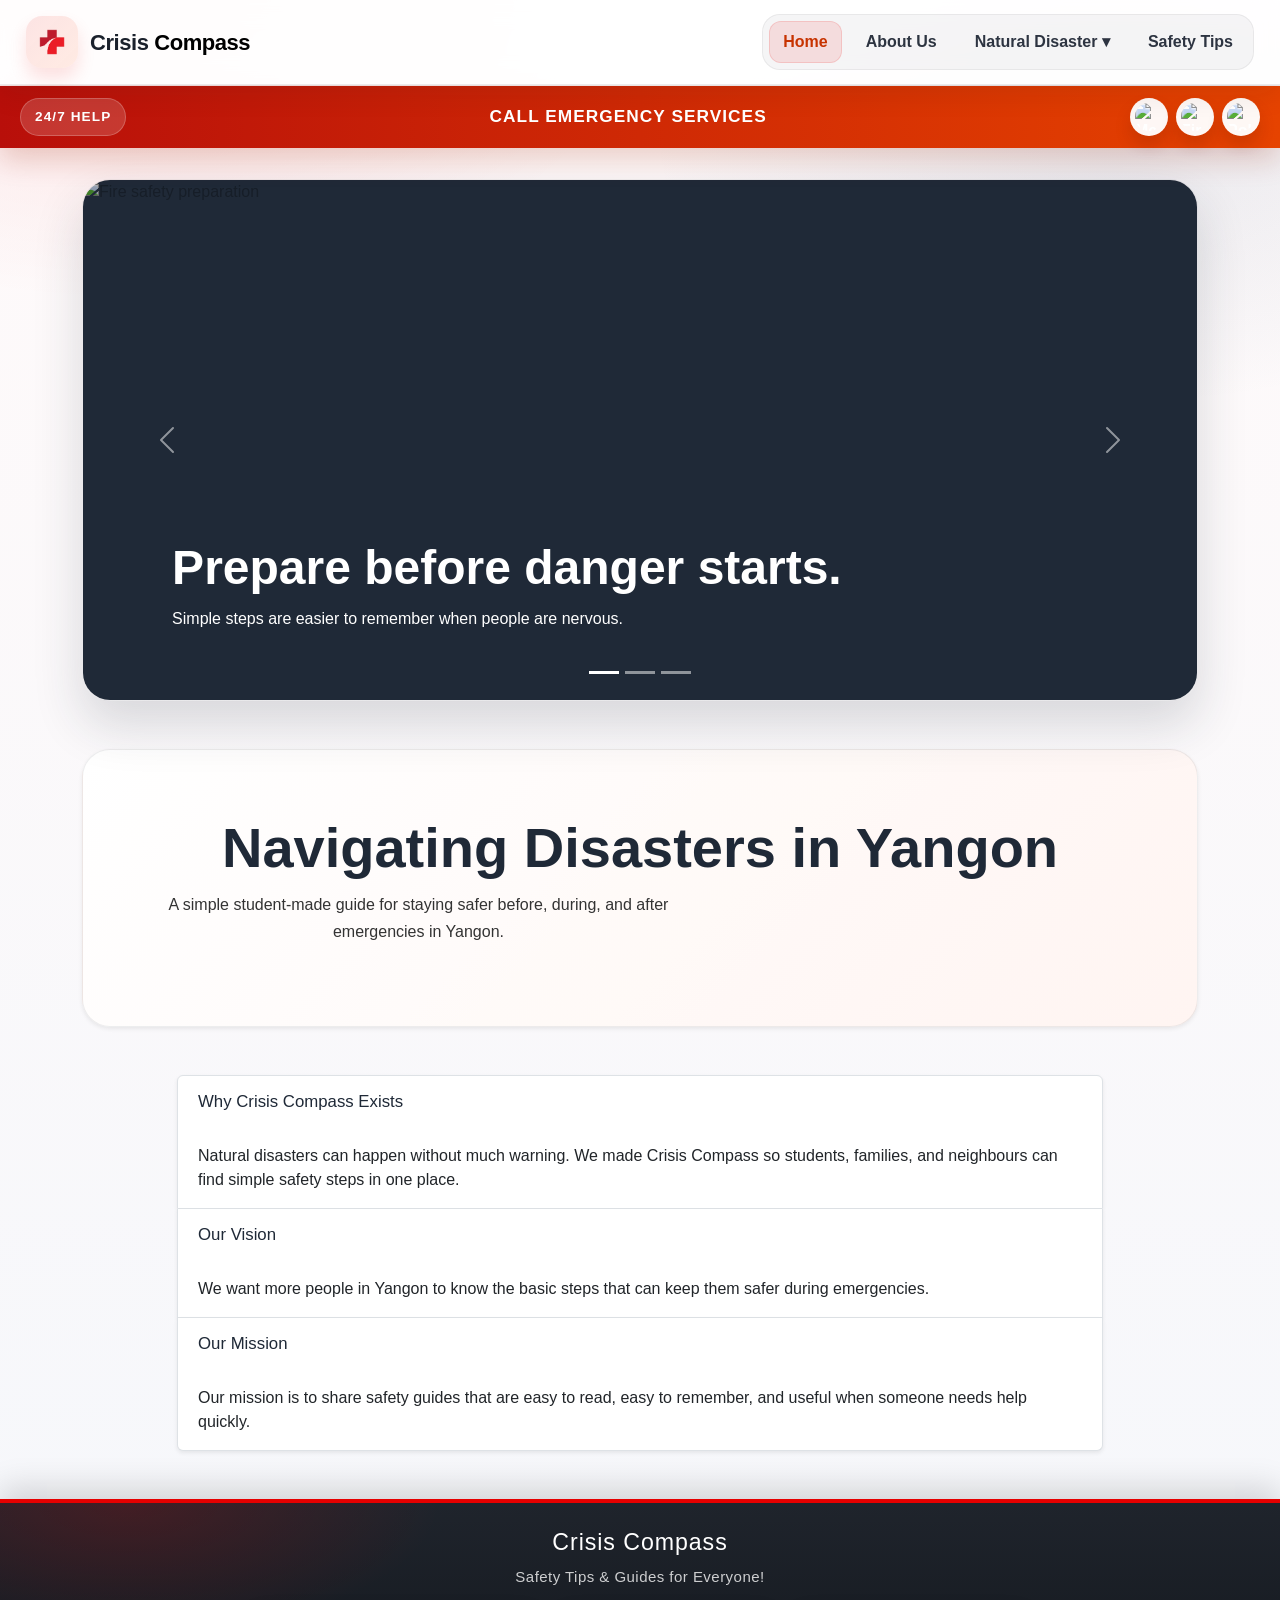
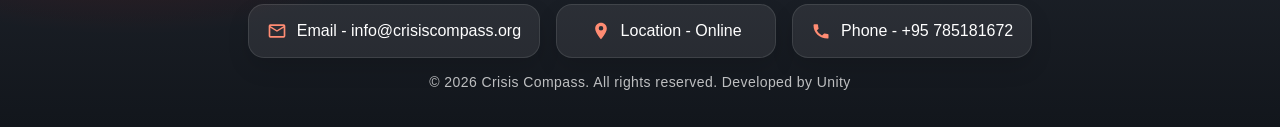
==== commit 57aed920: "Update index.html" ====
--- a/pages/index.html
+++ b/pages/index.html
@@ -4,14 +4,14 @@
     <meta charset="UTF-8">
     <meta name="viewport" content="width=device-width, initial-scale=1.0">
     <title>Crisis Compass</title>
-    <link rel="icon" type="image/png" href="../media/Crisis-removebg-preview.png">
+    <link rel="icon" type="image/png" href="../media/Crisis_removebg_preview.png">
     <link rel="stylesheet" href="https://cdn.jsdelivr.net/npm/bootstrap@5.3.3/dist/css/bootstrap.min.css">
     <link rel="stylesheet" href="shared.css">
 </head>
 <body class="home-page">
     <nav class="navbar">
         <div class="logo">
-            <img class="logo-image" src="../media/Crisis-removebg-preview.png" alt="Crisis Compass Logo">
+            <img class="logo-image" src="../media/Crisis_removebg_preview.png" alt="Crisis Compass Logo">
             <span class="brand">Crisis <b>Compass</b></span>
         </div>
 
@@ -32,7 +32,7 @@
                     <li><a href="Flood.html">Flood</a></li>
                     <li><a href="Tornado.html">Tornado</a></li>
                     <li><a href="Tsunami.html">Tsunami</a></li>
-                    <li><a href="fire-safety.html">Fire Safety</a></li>
+                    <li><a href="fire_safety.html">Fire Safety</a></li>
                 </ul>
             </li>
             <li><a href="Safety_tips.html">Safety Tips</a></li>
@@ -43,9 +43,9 @@
         <span class="em-badge">24/7 Help</span>
         <span class="em-text">Call Emergency Services</span>
         <span class="em-logos">
-            <img src="../media/medicial.png" alt="Medical Support">
-            <img src="../media/fire.png" alt="Fire Force">
-            <img src="../media/police.png" alt="Police">
+            <img src="media/medicial.png" alt="Medical Support">
+            <img src="media/fire.png" alt="Fire Force">
+            <img src="media/police.png" alt="Police">
         </span>
     </a>
 
@@ -59,21 +59,21 @@
                 </div>
                 <div class="carousel-inner">
                     <div class="carousel-item active">
-                        <img src="../media/flood.jpg" class="d-block w-100" alt="Fire safety preparation">
+                        <img src="media/flood.jpg" class="d-block w-100" alt="Fire safety preparation">
                         <div class="carousel-caption">
                             <h2>Prepare before danger starts.</h2>
                             <p>Simple steps are easier to remember when people are nervous.</p>
                         </div>
                     </div>
                     <div class="carousel-item">
-                        <img src="../media/fire-prevention.webp" class="d-block w-100" alt="Fire prevention safety">
+                        <img src="media/fire_prevention.webp" class="d-block w-100" alt="Fire prevention safety">
                         <div class="carousel-caption">
                             <h2>Prevent risks at home.</h2>
                             <p>Small habits like checking heat, wires, exits, and supplies can prevent bigger problems.</p>
                         </div>
                     </div>
                     <div class="carousel-item">
-                        <img src="../media/first-aid-kit-screenshot.png" class="d-block w-100" alt="Emergency kit supplies">
+                        <img src="media/first_aid_kit_screenshot.png" class="d-block w-100" alt="Emergency kit supplies">
                         <div class="carousel-caption">
                             <h2>Keep emergency supplies ready.</h2>
                             <p>A small kit can really help when power, roads, or phones are not working.</p>
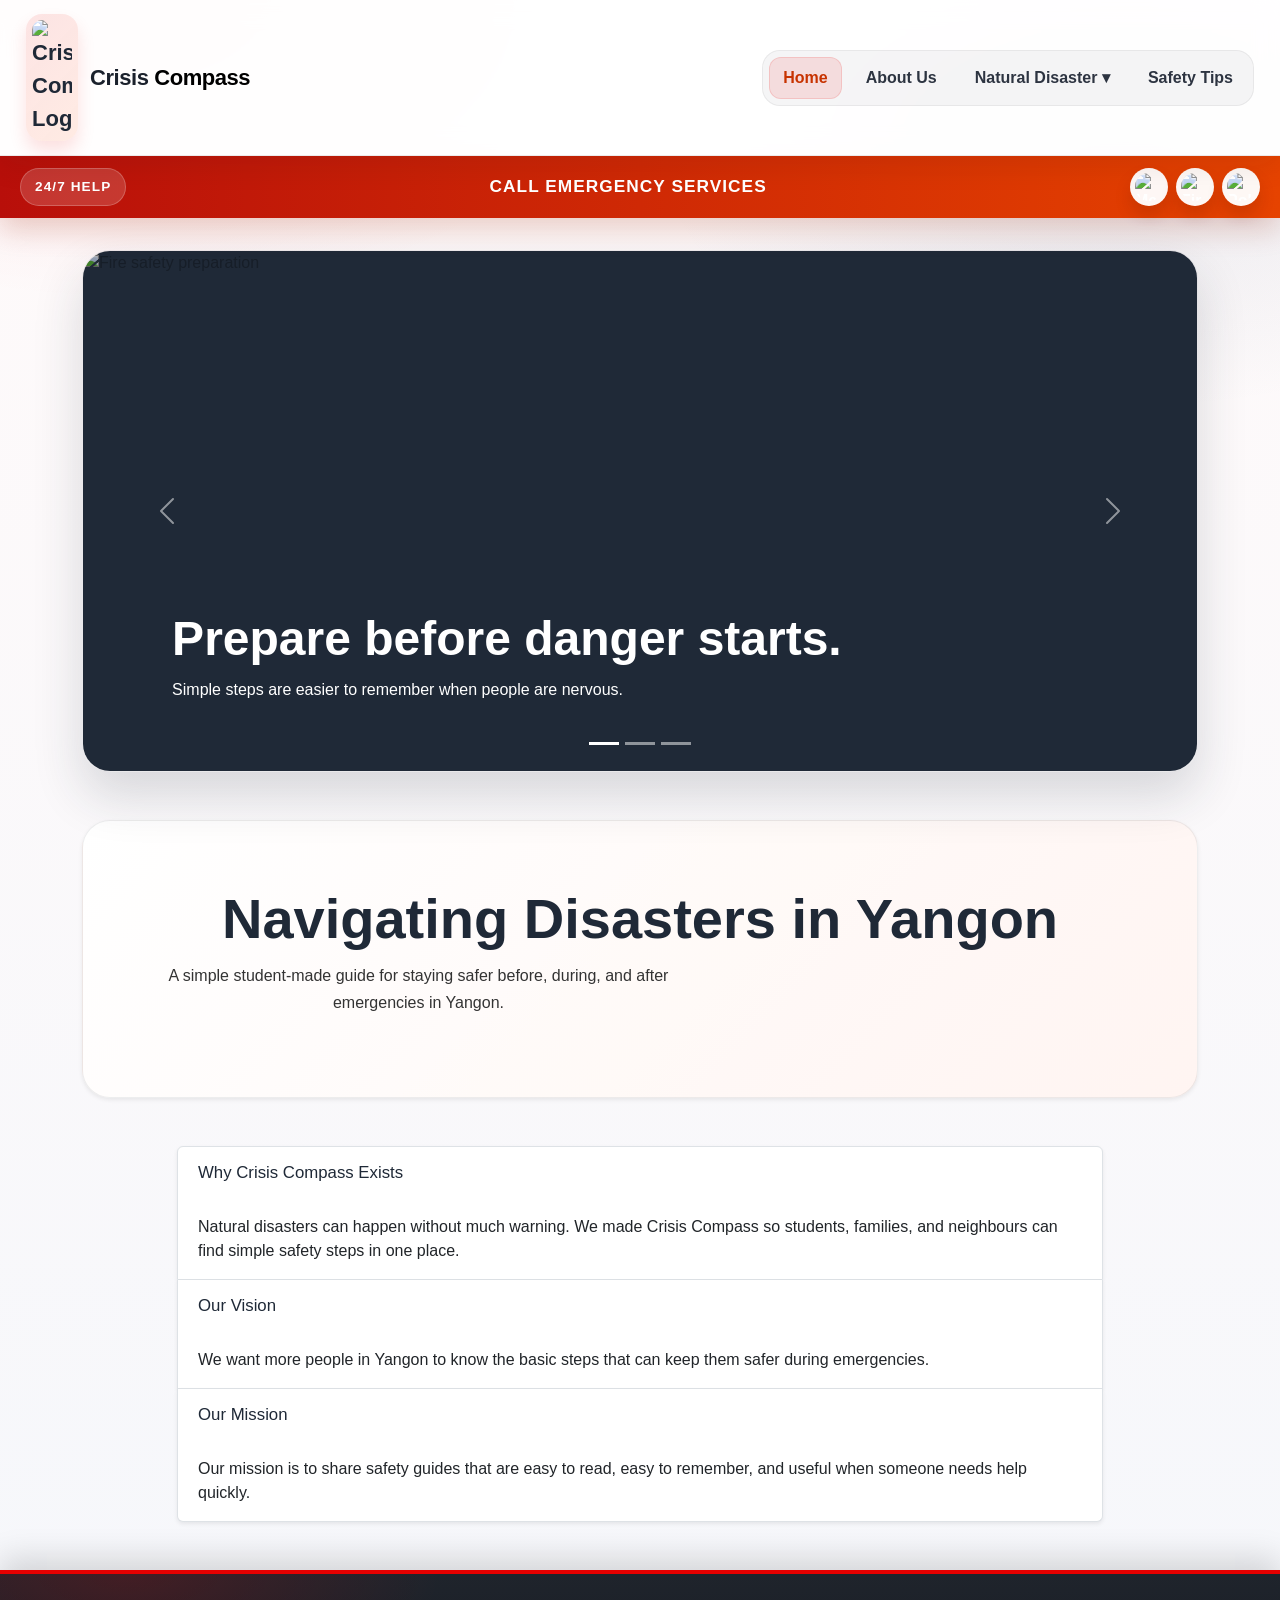
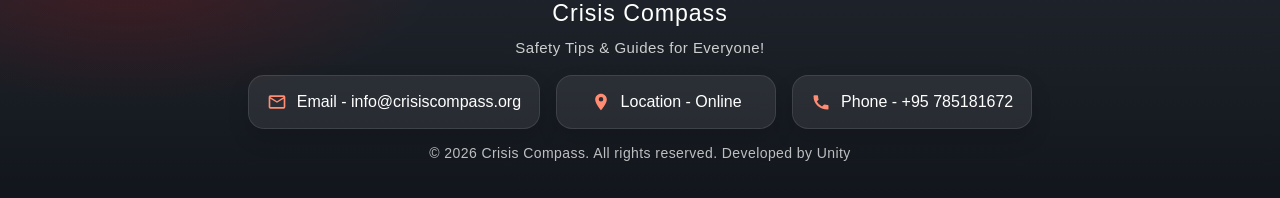
==== commit a4379afc: "Update index.html" ====
--- a/pages/index.html
+++ b/pages/index.html
@@ -4,14 +4,14 @@
     <meta charset="UTF-8">
     <meta name="viewport" content="width=device-width, initial-scale=1.0">
     <title>Crisis Compass</title>
-    <link rel="icon" type="image/png" href="../media/Crisis_removebg_preview.png">
+    <link rel="icon" type="image/png" href="media/Crisis_removebg_preview.png">
     <link rel="stylesheet" href="https://cdn.jsdelivr.net/npm/bootstrap@5.3.3/dist/css/bootstrap.min.css">
     <link rel="stylesheet" href="shared.css">
 </head>
 <body class="home-page">
     <nav class="navbar">
         <div class="logo">
-            <img class="logo-image" src="../media/Crisis_removebg_preview.png" alt="Crisis Compass Logo">
+            <img class="logo-image" src="media/Crisis_removebg_preview.png" alt="Crisis Compass Logo">
             <span class="brand">Crisis <b>Compass</b></span>
         </div>
 
